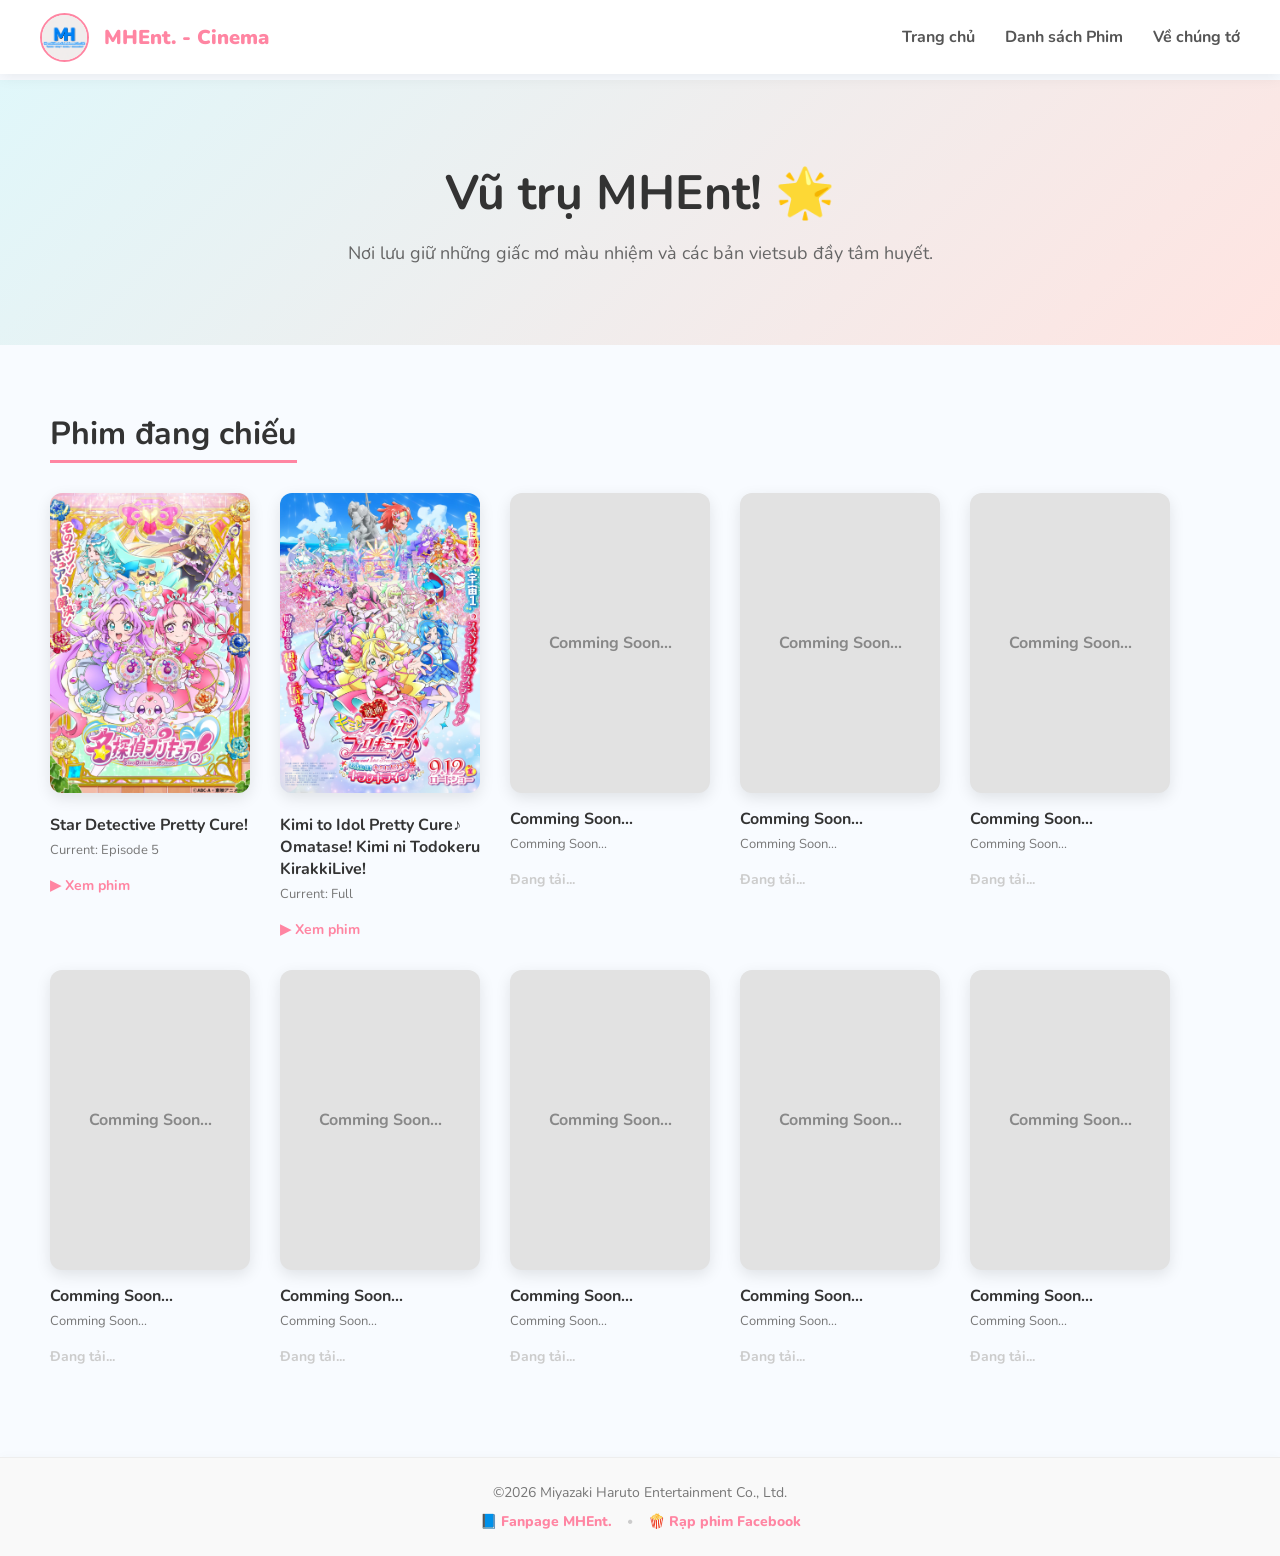
==== index.html @ 0c0451a8 "Test" ====
<!DOCTYPE html>
<html lang="vi">
<head>
    <meta charset="UTF-8">
    <meta name="viewport" content="width=device-width, initial-scale=1.0">
    <title>MHEnt Cinema</title>
    <link rel="stylesheet" href="style.css">
    <link rel="icon" type="image/jpeg" href="assets/icon-web.png">
    <link href="https://fonts.googleapis.com/css2?family=Nunito:wght@400;700;900&display=swap" rel="stylesheet">
</head>
<body>

    <nav class="navbar">
        <div class="nav-left">
            <a href="index.html">
                <img src="assets/avt-web.jpg" alt="Avatar Web" class="avt-img">
            </a>
            <span class="logo-name">MHEnt. - Cinema</span>
        </div>
        <ul class="nav-links">
            <li><a href="#">Trang chủ</a></li>
            <li><a href="#phim-dang-chieu">Danh sách Phim</a></li>
            <li><a href="about.html">Về chúng tớ</a></li>
        </ul>
    </nav>

    <header class="hero">
        <h1>Vũ trụ MHEnt! 🌟</h1>
        <p class="small-description">Nơi lưu giữ những giấc mơ màu nhiệm và các bản vietsub đầy tâm huyết.</p>
    </header>

    <main id="phim-dang-chieu" class="movie-section">
        <h2 class="section-title">Phim đang chiếu</h2>
        
        <div class="movie-list">
            <div class="movie-card">
                <a href="meitantei_precure/description.html">
                    <img src="assets/Meitantei_Precure_Official_Poster.webp" alt="Star Detective Pretty Cure! - Official Poster" class="anime-poster bg-blue">
                </a>
                <div class="movie-info">
                    <h3>Star Detective Pretty Cure!</h3>
                    <p>Current: Episode 5</p>
                    <a href="meitantei_precure/watch.html" class="watch-link">▶ Xem phim</a>
                </div>
            </div>

            <div class="movie-card">
                <a href="eiga-kimi-to-idol-precure/description.html">
                    <img src="assets/Eiga_Kimi_to_Idol_Precure_Official_Poster.webp" alt="You And Idol Pretty Cure♪ - Official Poster" class="anime-poster bg-pink">
                </a>
                <div class="movie-info">
                    <h3>Kimi to Idol Pretty Cure♪ Omatase! Kimi ni Todokeru KirakkiLive!</h3>
                    <p>Current: Full</p>
                    <a href="eiga-kimi-to-idol-precure/watch.html" class="watch-link">▶ Xem phim</a>
                </div>
            </div>

            <div class="movie-card">
                <div class="anime-poster bg-gray placeholder-img">Comming Soon...</div>
                <div class="movie-info">
                    <h3>Comming Soon...</h3>
                    <p>Comming Soon...</p>
                    <span class="watch-link disabled">Đang tải...</span>
                </div>
            </div>

            <div class="movie-card">
                <div class="anime-poster bg-gray placeholder-img">Comming Soon...</div>
                <div class="movie-info">
                    <h3>Comming Soon...</h3>
                    <p>Comming Soon...</p>
                    <span class="watch-link disabled">Đang tải...</span>
                </div>
            </div>

            <div class="movie-card">
                <div class="anime-poster bg-gray placeholder-img">Comming Soon...</div>
                <div class="movie-info">
                    <h3>Comming Soon...</h3>
                    <p>Comming Soon...</p>
                    <span class="watch-link disabled">Đang tải...</span>
                </div>
            </div>

            <div class="movie-card">
                <div class="anime-poster bg-gray placeholder-img">Comming Soon...</div>
                <div class="movie-info">
                    <h3>Comming Soon...</h3>
                    <p>Comming Soon...</p>
                    <span class="watch-link disabled">Đang tải...</span>
                </div>
            </div>

            <div class="movie-card">
                <div class="anime-poster bg-gray placeholder-img">Comming Soon...</div>
                <div class="movie-info">
                    <h3>Comming Soon...</h3>
                    <p>Comming Soon...</p>
                    <span class="watch-link disabled">Đang tải...</span>
                </div>
            </div>

            <div class="movie-card">
                <div class="anime-poster bg-gray placeholder-img">Comming Soon...</div>
                <div class="movie-info">
                    <h3>Comming Soon...</h3>
                    <p>Comming Soon...</p>
                    <span class="watch-link disabled">Đang tải...</span>
                </div>
            </div>

            <div class="movie-card">
                <div class="anime-poster bg-gray placeholder-img">Comming Soon...</div>
                <div class="movie-info">
                    <h3>Comming Soon...</h3>
                    <p>Comming Soon...</p>
                    <span class="watch-link disabled">Đang tải...</span>
                </div>
            </div>

            <div class="movie-card">
                <div class="anime-poster bg-gray placeholder-img">Comming Soon...</div>
                <div class="movie-info">
                    <h3>Comming Soon...</h3>
                    <p>Comming Soon...</p>
                    <span class="watch-link disabled">Đang tải...</span>
                </div>
            </div>
        </div>
    </main>
    
    <button id="btn-back-to-top" title="Lên đầu trang">⬆</button>
    
    <footer>
        <div class="footer-bottom">
            <p>©2026 Miyazaki Haruto Entertainment Co., Ltd.</p>
            <div class="footer-social">
                <a href="https://www.facebook.com/mharuto.entertainment/" target="_blank" class="footer-link">📘 Fanpage MHEnt.</a>
                <span class="footer-dot">•</span>
                <a href="https://www.facebook.com/groups/mhent.cinema" target="_blank" class="footer-link">🍿 Rạp phim Facebook</a>
            </div>
        </div>
    </footer>

    <script>
        // Tính năng Back to Top (Phiên bản chống lỗi)
        const backToTopBtn = document.getElementById("btn-back-to-top");

        if (backToTopBtn) { // Kiểm tra xem nút có tồn tại trên trang không
            window.addEventListener("scroll", () => {
                // Dùng cả 2 cách đo thanh cuộn cho chắc ăn
                if (document.body.scrollTop > 300 || document.documentElement.scrollTop > 300) {
                    backToTopBtn.style.display = "block";
                } else {
                    backToTopBtn.style.display = "none";
                }
            });

            backToTopBtn.addEventListener("click", () => {
                window.scrollTo({ top: 0, behavior: "smooth" });
            });
        }
    </script>

</body>
</html>
---- style.css ----
/* =========================================
   MHEnt. CINEMA - MAIN STYLESHEET
   Mục lục:
   1. Thiết lập chung & Menu
   2. Trang chủ (Landing Page)
   3. Trang thông tin (Details Page)
   4. Trang xem phim (Watch Page & Tools)
   5. Về chúng tớ (About Page)
   6. Chân trang & Nút Lên đầu trang
   7. Chế độ tối (Dark Mode - Tổng hợp)
   8. Giao diện Điện thoại (Mobile Responsive)
   ========================================= */

/* =========================================
   1. THIẾT LẬP CHUNG & MENU
   ========================================= */
body {
    font-family: 'Nunito', sans-serif;
    margin: 0;
    padding: 0;
    padding-top: 80px;
    background-color: #f8fbff;
    color: #333;
}

.navbar {
    display: flex;
    justify-content: space-between;
    align-items: center;
    background-color: #ffffff;
    padding: 10px 40px;
    position: fixed;
    top: 0;
    left: 0;
    width: 100%;
    z-index: 9999;
    box-shadow: 0 2px 15px rgba(0,0,0,0.08);
    box-sizing: border-box;
}

.nav-left {
    display: flex;
    align-items: center;
    gap: 15px; 
    text-decoration: none;
}

.nav-left a {
    display: flex;
    align-items: center;
    gap: 15px;
    text-decoration: none;
}

.avt-img {
    width: 45px;
    height: 45px;
    border-radius: 50%;
    object-fit: cover;
    border: 2px solid #ff85a2;
}

.logo-name {
    font-size: 20px;
    font-weight: 900;
    color: #ff85a2;
}

.nav-links {
    list-style: none;
    display: flex;
    gap: 30px;
    text-decoration: none;
}

.nav-links a {
    text-decoration: none;
    color: #555;
    font-weight: 700;
}

.nav-links a:hover {
    color: #ff85a2;
}

/* =========================================
   2. TRANG CHỦ (LANDING PAGE)
   ========================================= */
.hero {
    background: linear-gradient(135deg, #e0f7fa 0%, #ffe4e1 100%);
    padding: 80px 20px;
    text-align: center;
}

.hero h1 {
    font-size: 48px;
    color: #333;
    margin: 0 0 15px 0;
}

.small-description {
    font-size: 18px;
    color: #666;
    margin: 0;
}

.movie-section {
    padding: 40px 50px;
}

.section-title {
    font-size: 32px;
    margin-bottom: 30px;
    text-align: left;
    border-bottom: 3px solid #ff85a2;
    display: inline-block;
    padding-bottom: 5px;
}

.movie-list {
    display: flex;
    gap: 30px;
    flex-wrap: wrap; 
}

.movie-card {
    width: 200px;
    display: flex;
    flex-direction: column;
}

.anime-poster {
    width: 100%;
    aspect-ratio: 2 / 3;
    object-fit: cover;
    border-radius: 12px;
    box-shadow: 0 5px 15px rgba(0,0,0,0.1);
    transition: transform 0.3s;
}

.movie-card:hover .anime-poster {
    transform: translateY(-5px);
}

.bg-blue { background-color: #aed9e0; }
.bg-pink { background-color: #ffb7b2; }
.bg-gray { background-color: #e2e2e2; }

.placeholder-img {
    display: flex;
    align-items: center;
    justify-content: center;
    color: #888;
    font-weight: bold;
}

.movie-info {
    padding-top: 15px;
    text-align: left;
}

.movie-info h3 { margin: 0 0 5px 0; font-size: 16px; color: #333; }
.movie-info p { margin: 0 0 15px 0; font-size: 13px; color: #777; }

.watch-link {
    text-decoration: none;
    color: #ff85a2;
    font-weight: bold;
    font-size: 14px;
    transition: color 0.2s;
}

.watch-link:hover { color: #ff5277; }
.disabled { color: #ccc; cursor: not-allowed; }

/* =========================================
   3. TRANG THÔNG TIN (DETAILS PAGE)
   ========================================= */
/* Nút Quay Lại */
.back-btn-wrapper {
    max-width: 1000px;
    margin: 110px auto -30px;
    padding: 0 20px;
    position: relative;
    z-index: 10;
}
.btn-back {
    display: inline-block;
    text-decoration: none;
    color: #ff85a2;
    font-weight: 900;
    font-size: 14px;
    background: #fff;
    padding: 10px 20px;
    border-radius: 25px;
    box-shadow: 0 5px 15px rgba(0,0,0,0.05);
    transition: all 0.3s ease;
}
.btn-back:hover {
    background: #ff85a2;
    color: #fff;
    transform: translateX(-5px);
}

/* Khung Chi tiết */
.details-container { 
    display: flex; gap: 40px; max-width: 900px; margin: 50px auto; 
    background: white; padding: 30px; border-radius: 20px; 
    box-shadow: 0 10px 30px rgba(0,0,0,0.05); align-items: flex-start;
}
.poster-big { 
    width: 300px; height: auto; object-fit: contain;
    border-radius: 15px; box-shadow: 0 5px 15px rgba(0,0,0,0.15); 
}
.info-box h1 { color: #ff85a2; font-size: 36px; margin-top: 0; }
.tag { background: #ffe4e1; color: #ff5277; padding: 5px 15px; border-radius: 20px; font-weight: bold; font-size: 14px; }
.description { color: #555; line-height: 1.6; margin: 20px 0; }

.btn-group { display: flex; gap: 15px; margin-top: 30px; }
.btn-watch { background: #ff85a2; color: white; padding: 12px 25px; text-decoration: none; border-radius: 10px; font-weight: bold; transition: 0.2s; }
.btn-watch:hover { background: #ff5277; transform: translateY(-3px); }
.btn-trailer { background: #333; color: white; padding: 12px 25px; border: none; border-radius: 10px; font-weight: bold; cursor: pointer; transition: 0.2s; }
.btn-trailer:hover { background: #000; transform: translateY(-3px); }

/* Popup Trailer */
.modal { 
    display: none; position: fixed; top: 0; left: 0; width: 100%; height: 100%; 
    background: rgba(0,0,0,0.8); z-index: 1000; justify-content: center; align-items: center; 
}
.modal-content { background: #000; padding: 10px; border-radius: 10px; position: relative; width: 800px; max-width: 90%; }
.modal-content iframe { width: 100%; aspect-ratio: 16/9; border: none; }
.close-btn { position: absolute; top: -40px; right: 0; color: white; font-size: 30px; cursor: pointer; font-weight: bold; }

/* =========================================
   4. TRANG XEM PHIM (WATCH PAGE)
   ========================================= */
.watch-container {
    max-width: 1350px;
    margin: 100px auto 50px;
    padding: 0 40px;
}
.watch-layout { display: flex; gap: 30px; align-items: flex-start; }
.video-section { flex: 3; min-width: 0; }
.episode-sidebar { 
    flex: 1; background: #fff; padding: 20px; border-radius: 15px; 
    box-shadow: 0 5px 20px rgba(0,0,0,0.08); 
}

.video-player-wrapper {
    position: relative; padding-bottom: 56.25%; height: 0;
    background: #000; border-radius: 12px; overflow: hidden; margin: 15px 0;
}
.video-player-wrapper iframe { position: absolute; top: 0; left: 0; width: 100%; height: 100%; }

.video-box {
    background: #fff; padding: 25px; border-radius: 15px;
    box-shadow: 0 5px 20px rgba(0,0,0,0.08);
}

.watch-header h2 {
    font-size: 30px; color: #ff85a2; text-shadow: 1px 1px 2px rgba(255, 133, 162, 0.2);
    margin-bottom: 10px; font-weight: 900;
}
#current-episode {
    font-size: 16px; color: #ff5c8a; font-weight: 800; background: #fff0f3;
    display: inline-block; padding: 6px 15px; border-radius: 20px;
    border: 1px solid #ffb6c1; margin-top: 0;
}

/* Các nút Tập Phim */
.ep-grid-v2 {
    display: grid; grid-template-columns: repeat(auto-fill, minmax(70px, 1fr)); 
    gap: 10px; margin-top: 15px;
}
.ep-btn-custom {
    padding: 10px 5px; border: none; background: #f0f0f0; color: #555;
    border-radius: 8px; font-weight: 800; cursor: pointer; transition: all 0.3s ease;
    font-family: 'Nunito', sans-serif;
}
.ep-btn-custom:hover { background: #ffe0e9; color: #ff85a2; }
.ep-btn-custom.active { background: #ff85a2; color: #fff; box-shadow: 0 4px 10px rgba(255, 133, 162, 0.4); }

/* Hệ thống Tools & Chọn Server */
.cinema-tools {
    display: flex; flex-direction: column; gap: 12px; align-items: flex-start;
    padding: 10px 15px; background: #fdf5f7; border-radius: 8px; margin-top: 15px;
}
.tools-top { display: flex; align-items: center; gap: 10px; }
.server-list-mini { display: flex; align-items: center; gap: 8px; flex-wrap: wrap; }
.server-label { font-weight: 900; color: #ff5b84; font-size: 14px; }
.server-btn-mini {
    background: #fff; border: 1px solid #ff85a2; color: #ff85a2;
    padding: 5px 12px; border-radius: 6px; cursor: pointer; font-size: 12px;
    font-weight: bold; transition: all 0.3s ease;
}
.server-btn-mini:hover { background: #ffe3e9; }
.server-btn-mini.active { background: #ff85a2; color: #fff; border-color: #ff85a2; }

.tool-btn {
    padding: 8px 15px; border: none; background: #f0f0f0; color: #555;
    border-radius: 8px; font-weight: 800; cursor: pointer; transition: all 0.3s ease;
    font-family: 'Nunito', sans-serif;
}
.tool-btn:hover { background: #ffe0e9; color: #ff85a2; }

/* Thông tin dưới gầm Watch Page */
.separator-full { border: 0; border-top: 2px solid #eee; margin: 40px 0; }
.info-footer-container { display: flex; gap: 30px; align-items: flex-start; }
.poster-watch-fix { width: 200px; height: auto; border-radius: 12px; box-shadow: 0 5px 15px rgba(0,0,0,0.1); }
.info-content-box { flex: 1; }

.description-scroll { max-height: 100px; overflow: hidden; transition: max-height 0.5s ease; line-height: 1.6; }
.description-scroll.expanded { max-height: 1000px; }
.btn-read-more { margin-top: 10px; background: none; border: none; color: #ff85a2; font-weight: bold; cursor: pointer; padding: 0; }

/* Hiệu ứng Loading */
.loading-overlay {
    position: fixed; top: 0; left: 0; width: 100%; height: 100%; background: rgba(255, 255, 255, 0.95);
    display: none; flex-direction: column; justify-content: center; align-items: center; z-index: 9999;
}
.spinner { width: 50px; height: 50px; border: 5px solid #f3f3f3; border-top: 5px solid #ff85a2; border-radius: 50%; animation: spin 1s linear infinite; }
@keyframes spin { 0% { transform: rotate(0deg); } 100% { transform: rotate(360deg); } }

/* =========================================
   5. TRANG VỀ CHÚNG TỚ (ABOUT PAGE)
   ========================================= */
.about-container { max-width: 900px; margin: 120px auto 50px; padding: 0 30px; text-align: center; }
.about-logo { width: 120px; border-radius: 50%; box-shadow: 0 5px 15px rgba(255,133,162,0.3); margin-bottom: 20px; }
.about-header h1 { color: #ff85a2; margin-bottom: 5px; font-size: 28px; }
.about-subtitle { font-weight: bold; color: #888; text-transform: uppercase; letter-spacing: 2px; font-size: 14px; margin-bottom: 25px; }
.about-desc { background: #fff; padding: 25px; border-radius: 15px; box-shadow: 0 5px 15px rgba(0,0,0,0.05); line-height: 1.8; margin-bottom: 50px; }

.about-projects h2, .about-social h2 { color: #555; margin-bottom: 20px; }
.project-grid { display: flex; gap: 20px; justify-content: center; margin-bottom: 50px; flex-wrap: wrap; }
.project-card { background: #fff; padding: 20px; border-radius: 15px; width: 45%; box-shadow: 0 5px 15px rgba(0,0,0,0.05); border: 2px solid #fff0f3; }

.social-buttons { display: flex; gap: 15px; justify-content: center; margin-top: 20px; flex-wrap: wrap; }
.btn-social { padding: 12px 25px; border-radius: 30px; text-decoration: none; font-weight: bold; color: #fff; transition: 0.3s; box-shadow: 0 4px 10px rgba(0,0,0,0.1); }
.fb-page { background: #1877F2; }
.fb-page:hover { background: #145dbf; transform: translateY(-3px); }
.fb-cinema { background: #ff85a2; }
.fb-cinema:hover { background: #ff5c8a; transform: translateY(-3px); }

/* =========================================
   6. CHÂN TRANG & NÚT LÊN ĐẦU TRANG
   ========================================= */
footer {
    background: #f9f9f9; padding: 25px 0; width: 100%; margin-top: 50px; text-align: center;
    box-shadow: 0 -2px 10px rgba(0,0,0,0.02); color: #999; font-size: 14px; border-top: 1px solid #eee;
}
.footer-bottom { display: flex; flex-direction: column; align-items: center; gap: 10px; }
.footer-bottom p { margin: 0; color: #777; font-size: 14px; }
.footer-social { display: flex; gap: 15px; align-items: center; }
.footer-link { text-decoration: none; color: #ff85a2; font-weight: 800; font-size: 14px; transition: color 0.3s ease; }
.footer-link:hover { color: #ff5c8a; }
.footer-dot { color: #ccc; font-size: 12px; }

#btn-back-to-top {
    position: fixed; bottom: 30px; right: 30px; display: none; background-color: #ff85a2;
    color: white; border: none; border-radius: 50%; width: 45px; height: 45px;
    font-size: 20px; cursor: pointer; box-shadow: 0 4px 10px rgba(255,133,162,0.4);
    z-index: 1000; transition: 0.3s;
}
#btn-back-to-top:hover { background-color: #ff5c8a; transform: translateY(-5px); }

/* =========================================
   7. CHẾ ĐỘ TỐI (DARK MODE - TỔNG HỢP)
   ========================================= */
body.dark-mode { background-color: #1a1a1a; color: #eee; }
body.dark-mode .episode-sidebar, body.dark-mode .navbar { background-color: #2a2a2a; color: #fff; }
body.dark-mode .video-box { background-color: #2a2a2a; color: #ffffff; }
body.dark-mode #current-episode { background: #333; color: #ff85a2; border-color: #ff85a2; }
body.dark-mode .separator-full { border-color: #333; }

body.dark-mode .ep-btn-custom { background: #333; color: #bbb; }
body.dark-mode .ep-btn-custom:hover { background: #444; color: #ff85a2; }
body.dark-mode .ep-btn-custom.active { background: #ff85a2; color: #fff; }

body.dark-mode .cinema-tools { background: #2a2a2a; }
body.dark-mode .tool-btn { background: #444; color: #ff85a2; }
body.dark-mode .server-btn-mini { background: #333; border-color: #ff85a2; color: #ff85a2; }
body.dark-mode .server-btn-mini.active { background: #ff85a2; color: #121212; }

body.dark-mode .btn-back { background: #2a2a2a; color: #ff85a2; }
body.dark-mode .btn-back:hover { background: #ff85a2; color: #fff; }

body.dark-mode .about-desc, body.dark-mode .project-card { background: #2a2a2a; border-color: #333; color: #eee; }
body.dark-mode .about-projects h2, body.dark-mode .about-social h2 { color: #ddd; }

body.dark-mode footer { background-color: #2a2a2a; border-top: 1px solid #333; box-shadow: none; }
body.dark-mode .footer-bottom p { color: #aaa; }
body.dark-mode .footer-dot { color: #555; }
body.dark-mode .footer-link { color: #ff85a2; }
body.dark-mode .footer-link:hover { color: #fff; }

/* =========================================
   8. GIAO DIỆN ĐIỆN THOẠI (MOBILE RESPONSIVE)
   ========================================= */
@media screen and (max-width: 768px) {
    .watch-container, .about-container, .details-container { 
        padding: 0 15px; margin-top: 40px !important; 
    }
    
    .watch-layout { flex-direction: column; gap: 20px; }
    .video-section, .episode-sidebar { width: 100%; flex: none; }
    
    .info-footer-container, .details-container-small, .details-container {
        flex-direction: column; align-items: center; text-align: center; gap: 20px;
    }
    
    .poster-watch-fix, .poster-medium, .poster-big { width: 150px; margin: 0 auto; }
    
    .logo-name { display: none; }
    .nav-links { gap: 10px; font-size: 12px; }
    .nav-left img { width: 35px; height: 35px; }
    
    .project-card { width: 100%; }
    
    #btn-back-to-top { width: 35px; height: 35px; font-size: 16px; bottom: 15px; right: 15px; }
    
    .episode-sidebar {
        height: fit-content; min-height: 200px; padding: 15px !important;
        border-radius: 12px; max-width: 400px; width: 100%; box-sizing: border-box; margin: 0 auto;
    }
    .episode-sidebar h3 { font-size: 16px; margin-top: 0; margin-bottom: 15px; text-align: center; }
    .ep-grid-v2 { grid-template-columns: repeat(auto-fill, minmax(45px, 1fr)); gap: 10px; }
    .ep-btn-custom { padding: 6px 2px; font-size: 12px; border-radius: 8px; }
    
    .back-btn-wrapper { margin-top: 100px; margin-bottom: -10px; }
    .details-container { padding-top: 40px; }
}
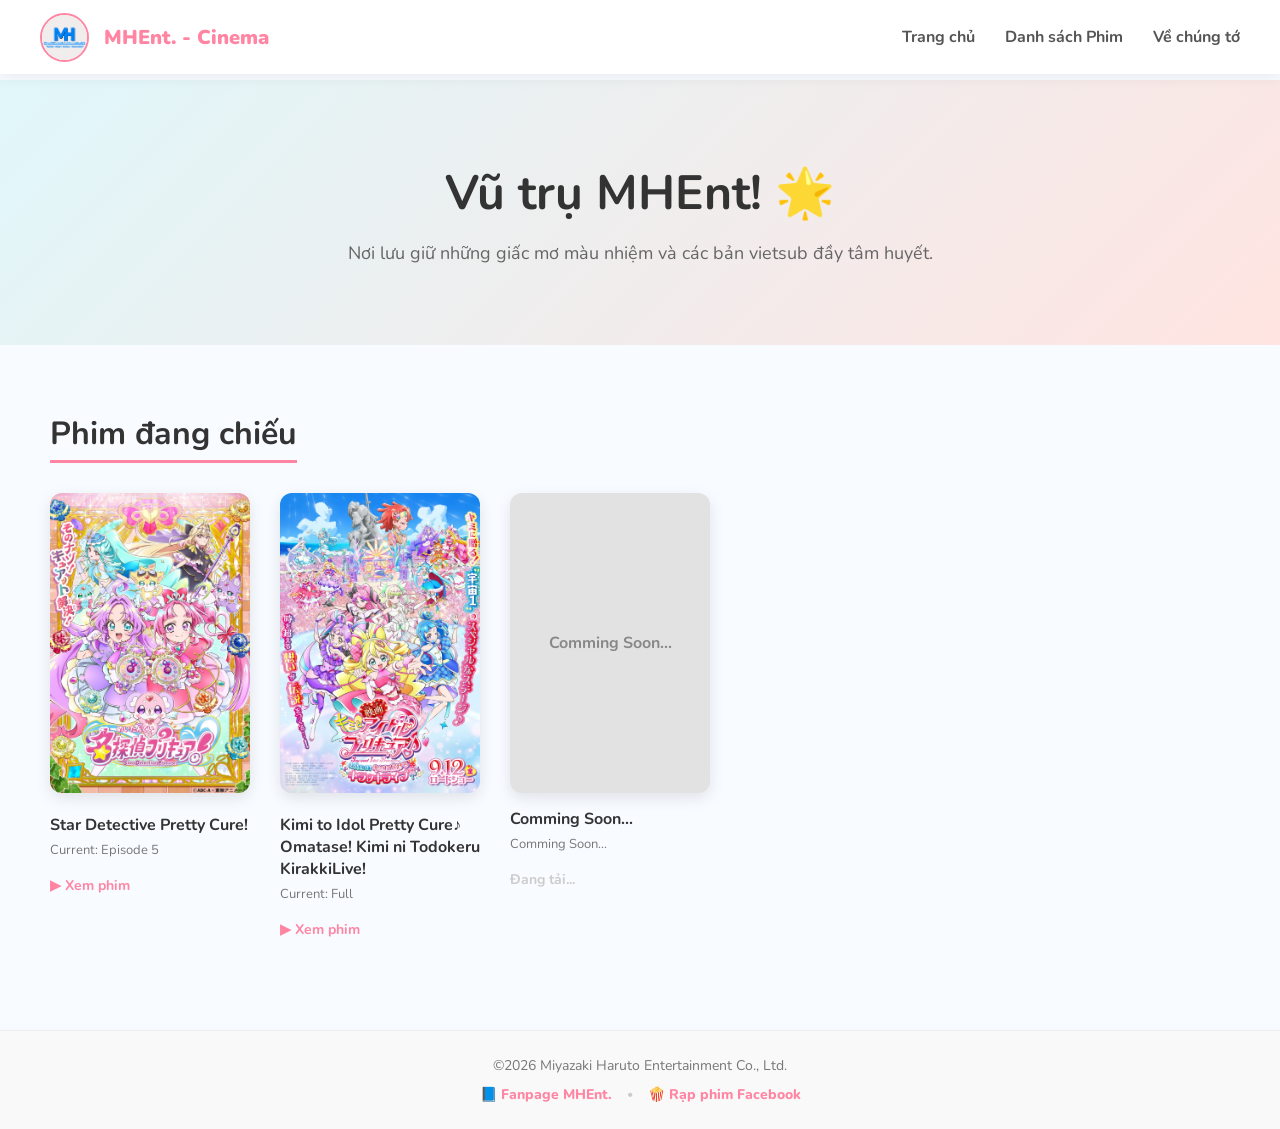
==== commit a9bd4747: "Test" ====
--- a/index.html
+++ b/index.html
@@ -63,69 +63,7 @@
                     <span class="watch-link disabled">Đang tải...</span>
                 </div>
             </div>
-
-            <div class="movie-card">
-                <div class="anime-poster bg-gray placeholder-img">Comming Soon...</div>
-                <div class="movie-info">
-                    <h3>Comming Soon...</h3>
-                    <p>Comming Soon...</p>
-                    <span class="watch-link disabled">Đang tải...</span>
-                </div>
-            </div>
-
-            <div class="movie-card">
-                <div class="anime-poster bg-gray placeholder-img">Comming Soon...</div>
-                <div class="movie-info">
-                    <h3>Comming Soon...</h3>
-                    <p>Comming Soon...</p>
-                    <span class="watch-link disabled">Đang tải...</span>
-                </div>
-            </div>
-
-            <div class="movie-card">
-                <div class="anime-poster bg-gray placeholder-img">Comming Soon...</div>
-                <div class="movie-info">
-                    <h3>Comming Soon...</h3>
-                    <p>Comming Soon...</p>
-                    <span class="watch-link disabled">Đang tải...</span>
-                </div>
-            </div>
-
-            <div class="movie-card">
-                <div class="anime-poster bg-gray placeholder-img">Comming Soon...</div>
-                <div class="movie-info">
-                    <h3>Comming Soon...</h3>
-                    <p>Comming Soon...</p>
-                    <span class="watch-link disabled">Đang tải...</span>
-                </div>
-            </div>
-
-            <div class="movie-card">
-                <div class="anime-poster bg-gray placeholder-img">Comming Soon...</div>
-                <div class="movie-info">
-                    <h3>Comming Soon...</h3>
-                    <p>Comming Soon...</p>
-                    <span class="watch-link disabled">Đang tải...</span>
-                </div>
-            </div>
-
-            <div class="movie-card">
-                <div class="anime-poster bg-gray placeholder-img">Comming Soon...</div>
-                <div class="movie-info">
-                    <h3>Comming Soon...</h3>
-                    <p>Comming Soon...</p>
-                    <span class="watch-link disabled">Đang tải...</span>
-                </div>
-            </div>
-
-            <div class="movie-card">
-                <div class="anime-poster bg-gray placeholder-img">Comming Soon...</div>
-                <div class="movie-info">
-                    <h3>Comming Soon...</h3>
-                    <p>Comming Soon...</p>
-                    <span class="watch-link disabled">Đang tải...</span>
-                </div>
-            </div>
+            
         </div>
     </main>
     
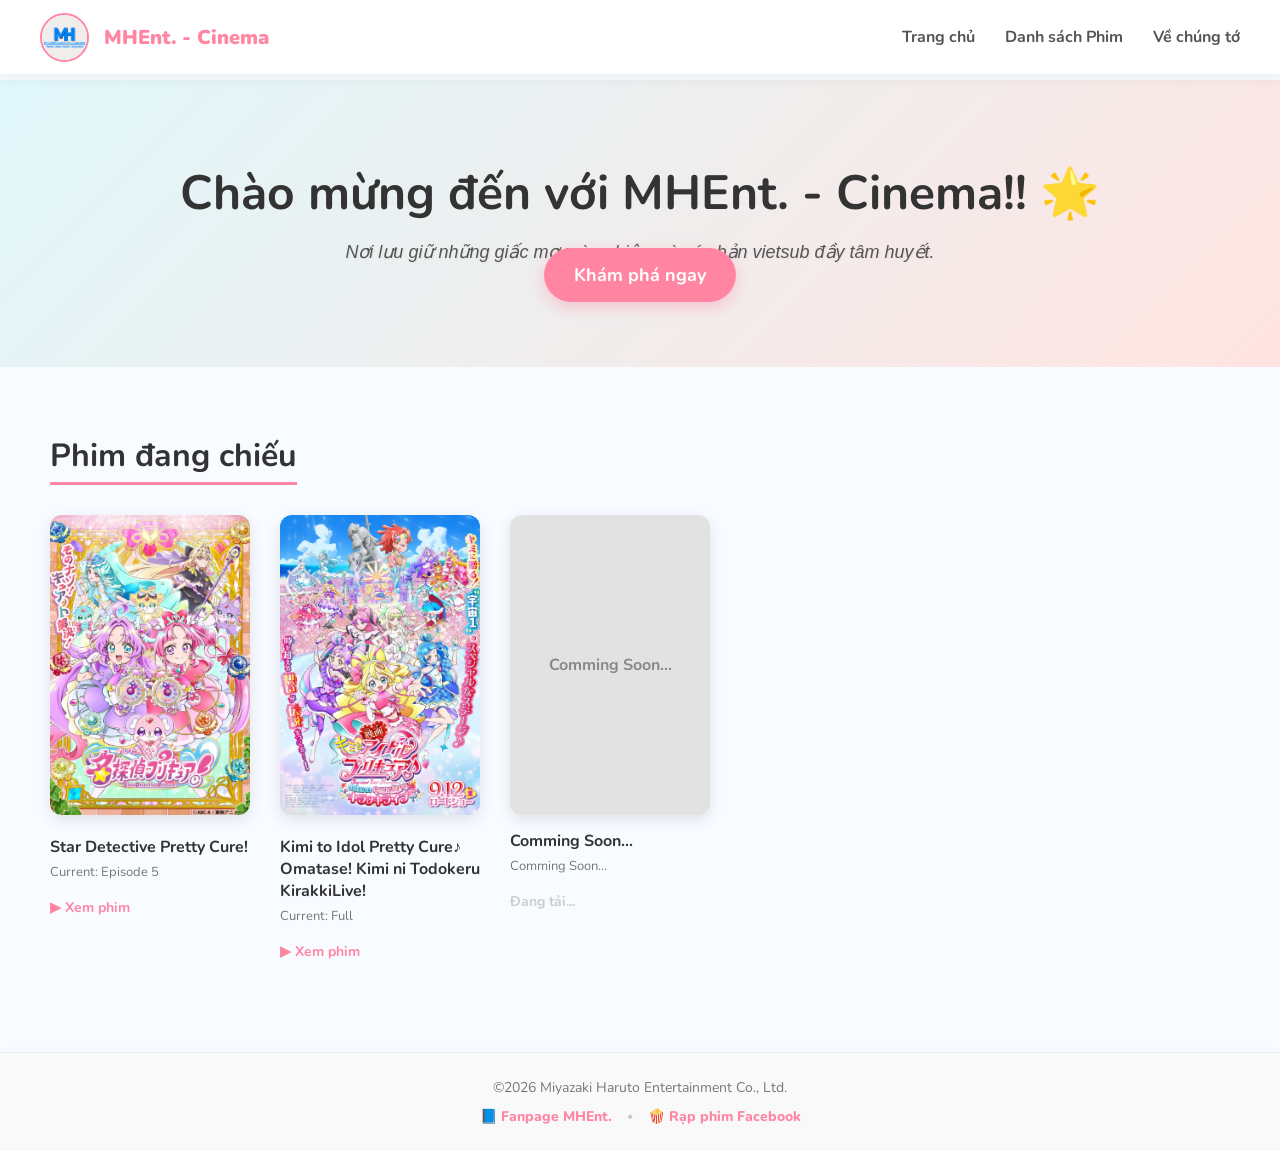
==== commit 8cf99e07: "Restyle Style" ====
--- a/index.html
+++ b/index.html
@@ -12,21 +12,22 @@
 
     <nav class="navbar">
         <div class="nav-left">
-            <a href="index.html">
+            <a onclick="window.location.href='index.html'" style="cursor: pointer;">
                 <img src="assets/avt-web.jpg" alt="Avatar Web" class="avt-img">
+                <span class="logo-name">MHEnt. - Cinema</span>
             </a>
-            <span class="logo-name">MHEnt. - Cinema</span>
         </div>
         <ul class="nav-links">
-            <li><a href="#">Trang chủ</a></li>
-            <li><a href="#phim-dang-chieu">Danh sách Phim</a></li>
-            <li><a href="about.html">Về chúng tớ</a></li>
+            <li><a onclick="window.location.href='index.html'" style="cursor: pointer;">Trang chủ</a></li>
+            <li><a onclick="window.location.href='index.html#phim-dang-chieu'" style="cursor: pointer;">Danh sách Phim</a></li>
+            <li><a onclick="window.location.href='about.html'" style="cursor: pointer;">Về chúng tớ</a></li>
         </ul>
     </nav>
 
     <header class="hero">
-        <h1>Vũ trụ MHEnt! 🌟</h1>
+        <h1>Chào mừng đến với MHEnt. - Cinema!! 🌟</h1>
         <p class="small-description">Nơi lưu giữ những giấc mơ màu nhiệm và các bản vietsub đầy tâm huyết.</p>
+        <a onclick="window.location.href='index.html#phim-dang-chieu'" class="btn-primary">Khám phá ngay</a>
     </header>
 
     <main id="phim-dang-chieu" class="movie-section">
@@ -34,29 +35,29 @@
         
         <div class="movie-list">
             <div class="movie-card">
-                <a href="meitantei_precure/description.html">
+                <a onclick="window.location.href='meitantei_precure/description.html'" style="cursor: pointer;">
                     <img src="assets/Meitantei_Precure_Official_Poster.webp" alt="Star Detective Pretty Cure! - Official Poster" class="anime-poster bg-blue">
                 </a>
                 <div class="movie-info">
                     <h3>Star Detective Pretty Cure!</h3>
                     <p>Current: Episode 5</p>
-                    <a href="meitantei_precure/watch.html" class="watch-link">▶ Xem phim</a>
+                    <a onclick="window.location.href='meitantei_precure/watch.html'" style="cursor: pointer;" class="watch-link">▶ Xem phim</a>
                 </div>
             </div>
 
             <div class="movie-card">
-                <a href="eiga-kimi-to-idol-precure/description.html">
+                <a onclick="window.location.href='eiga-kimi-to-idol-precure/description.html'" style="cursor: pointer;">
                     <img src="assets/Eiga_Kimi_to_Idol_Precure_Official_Poster.webp" alt="You And Idol Pretty Cure♪ - Official Poster" class="anime-poster bg-pink">
                 </a>
                 <div class="movie-info">
                     <h3>Kimi to Idol Pretty Cure♪ Omatase! Kimi ni Todokeru KirakkiLive!</h3>
                     <p>Current: Full</p>
-                    <a href="eiga-kimi-to-idol-precure/watch.html" class="watch-link">▶ Xem phim</a>
+                    <a onclick="window.location.href='eiga-kimi-to-idol-precure/watch.html'" style="cursor: pointer;" class="watch-link">▶ Xem phim</a>
                 </div>
             </div>
 
             <div class="movie-card">
-                <div class="anime-poster bg-gray placeholder-img">Comming Soon...</div>
+                <div class="anime-poster bg-gray placeholder-img" style="cursor: not-allowed;">Comming Soon...</div>
                 <div class="movie-info">
                     <h3>Comming Soon...</h3>
                     <p>Comming Soon...</p>
@@ -73,9 +74,9 @@
         <div class="footer-bottom">
             <p>©2026 Miyazaki Haruto Entertainment Co., Ltd.</p>
             <div class="footer-social">
-                <a href="https://www.facebook.com/mharuto.entertainment/" target="_blank" class="footer-link">📘 Fanpage MHEnt.</a>
+                <a onclick="window.location.href='https://www.facebook.com/mharuto.entertainment/'" style="cursor: pointer;" target="_blank" class="footer-link">📘 Fanpage MHEnt.</a>
                 <span class="footer-dot">•</span>
-                <a href="https://www.facebook.com/groups/mhent.cinema" target="_blank" class="footer-link">🍿 Rạp phim Facebook</a>
+                <a onclick="window.location.href='https://www.facebook.com/groups/mhent.cinema'" style="cursor: pointer;" target="_blank" class="footer-link">🍿 Rạp phim Facebook</a>
             </div>
         </div>
     </footer>
@@ -98,6 +99,23 @@
                 window.scrollTo({ top: 0, behavior: "smooth" });
             });
         }
+
+        // Chặn F12, Ctrl+Shift+I, Ctrl+Shift+J, Ctrl+U
+        document.addEventListener('keydown', function(e) {
+        if (
+            e.key === 'F12' ||
+            (e.ctrlKey && e.shiftKey && (e.key === 'I' || e.key === 'J')) ||
+            (e.ctrlKey && e.key === 'U')
+        ) {
+            e.preventDefault();
+            return false;
+        }
+        });
+
+        // Chặn menu chuột phải
+        document.addEventListener('contextmenu', function(e) {
+        e.preventDefault();
+        });
     </script>
 
 </body>
--- a/style.css
+++ b/style.css
@@ -83,6 +83,10 @@
     color: #ff85a2;
 }
 
+.gradient-bg {
+  background: linear-gradient(135deg, #e0f7fa 0%, #ffe4e1 100%);
+}
+
 /* =========================================
    2. TRANG CHỦ (LANDING PAGE)
    ========================================= */
@@ -102,6 +106,21 @@
     font-size: 18px;
     color: #666;
     margin: 0;
+    font-style: italic;
+    color: #555; /* Làm màu chữ xám đậm một chút để dễ đọc trên nền sáng */
+    text-shadow: 1px 1px 2px rgba(0, 0, 0, 0.05); /* Hiệu ứng nổi chữ nhẹ nhàng */
+}
+
+.btn-primary {
+    background-color: #ff85a2;
+    color: white;
+    padding: 15px 30px;
+    border-radius: 30px;
+    text-decoration: none;
+    font-weight: bold;
+    font-size: 18px;
+    box-shadow: 0 5px 15px rgba(255, 133, 162, 0.4);
+    transition: transform 0.2s;
 }
 
 .movie-section {
@@ -142,9 +161,15 @@
     transform: translateY(-5px);
 }
 
-.bg-blue { background-color: #aed9e0; }
-.bg-pink { background-color: #ffb7b2; }
-.bg-gray { background-color: #e2e2e2; }
+.bg-blue { 
+    background-color: #aed9e0; 
+}
+.bg-pink { 
+    background-color: #ffb7b2; 
+}
+.bg-gray { 
+    background-color: #e2e2e2; 
+}
 
 .placeholder-img {
     display: flex;
@@ -159,8 +184,17 @@
     text-align: left;
 }
 
-.movie-info h3 { margin: 0 0 5px 0; font-size: 16px; color: #333; }
-.movie-info p { margin: 0 0 15px 0; font-size: 13px; color: #777; }
+.movie-info h3 { 
+    margin: 0 0 5px 0; 
+    font-size: 16px; 
+    color: #333; 
+}
+
+.movie-info p { 
+    margin: 0 0 15px 0; 
+    font-size: 13px; 
+    color: #777; 
+}
 
 .watch-link {
     text-decoration: none;
@@ -170,8 +204,14 @@
     transition: color 0.2s;
 }
 
-.watch-link:hover { color: #ff5277; }
-.disabled { color: #ccc; cursor: not-allowed; }
+.watch-link:hover { 
+    color: #ff5277; 
+}
+
+.disabled { 
+    color: #ccc; 
+    cursor: not-allowed; 
+}
 
 /* =========================================
    3. TRANG THÔNG TIN (DETAILS PAGE)
@@ -204,32 +244,120 @@
 
 /* Khung Chi tiết */
 .details-container { 
-    display: flex; gap: 40px; max-width: 900px; margin: 50px auto; 
-    background: white; padding: 30px; border-radius: 20px; 
-    box-shadow: 0 10px 30px rgba(0,0,0,0.05); align-items: flex-start;
-}
+    display: flex; 
+    gap: 40px; 
+    max-width: 900px; 
+    margin: 50px auto; 
+    background: white; 
+    padding: 30px; 
+    border-radius: 20px; 
+    box-shadow: 0 10px 30px rgba(0,0,0,0.05); 
+    align-items: flex-start;
+}
+
 .poster-big { 
-    width: 300px; height: auto; object-fit: contain;
-    border-radius: 15px; box-shadow: 0 5px 15px rgba(0,0,0,0.15); 
-}
-.info-box h1 { color: #ff85a2; font-size: 36px; margin-top: 0; }
-.tag { background: #ffe4e1; color: #ff5277; padding: 5px 15px; border-radius: 20px; font-weight: bold; font-size: 14px; }
-.description { color: #555; line-height: 1.6; margin: 20px 0; }
-
-.btn-group { display: flex; gap: 15px; margin-top: 30px; }
-.btn-watch { background: #ff85a2; color: white; padding: 12px 25px; text-decoration: none; border-radius: 10px; font-weight: bold; transition: 0.2s; }
-.btn-watch:hover { background: #ff5277; transform: translateY(-3px); }
-.btn-trailer { background: #333; color: white; padding: 12px 25px; border: none; border-radius: 10px; font-weight: bold; cursor: pointer; transition: 0.2s; }
-.btn-trailer:hover { background: #000; transform: translateY(-3px); }
+    width: 300px; 
+    height: auto; 
+    object-fit: contain;
+    border-radius: 15px; 
+    box-shadow: 0 5px 15px rgba(0,0,0,0.15); 
+}
+
+.info-box h1 { 
+    color: #ff85a2; 
+    font-size: 36px; 
+    margin-top: 0; 
+}
+.tag { 
+    background: #ffe4e1; 
+    color: #ff5277; 
+    padding: 5px 15px; 
+    border-radius: 20px; 
+    font-weight: bold; 
+    font-size: 14px; 
+}
+
+.description { 
+    color: #555; 
+    line-height: 1.6; 
+    margin: 20px 0; 
+}
+
+.btn-group { 
+    display: flex; 
+    gap: 15px; 
+    margin-top: 30px; 
+}
+
+.btn-watch { 
+    background: #ff85a2; 
+    color: white; 
+    padding: 12px 25px; 
+    text-decoration: none; 
+    border-radius: 10px; 
+    font-weight: bold; 
+    transition: 0.2s; 
+}
+
+.btn-watch:hover { 
+    background: #ff5277; 
+    transform: translateY(-3px); 
+}
+
+.btn-trailer { 
+    background: #333; 
+    color: white; 
+    padding: 12px 25px; 
+    border: none; 
+    border-radius: 10px; 
+    font-weight: bold; 
+    cursor: pointer; 
+    transition: 0.2s; 
+}
+
+.btn-trailer:hover { 
+    background: #000; 
+    transform: translateY(-3px); 
+}
 
 /* Popup Trailer */
 .modal { 
-    display: none; position: fixed; top: 0; left: 0; width: 100%; height: 100%; 
-    background: rgba(0,0,0,0.8); z-index: 1000; justify-content: center; align-items: center; 
-}
-.modal-content { background: #000; padding: 10px; border-radius: 10px; position: relative; width: 800px; max-width: 90%; }
-.modal-content iframe { width: 100%; aspect-ratio: 16/9; border: none; }
-.close-btn { position: absolute; top: -40px; right: 0; color: white; font-size: 30px; cursor: pointer; font-weight: bold; }
+    display: none; 
+    position: fixed; 
+    top: 0; 
+    left: 0; 
+    width: 100%; 
+    height: 100%; 
+    background: rgba(0,0,0,0.8); 
+    z-index: 1000; 
+    justify-content: center; 
+    align-items: center; 
+}
+
+.modal-content { 
+    background: #000; 
+    padding: 10px; 
+    border-radius: 10px; 
+    position: relative; 
+    width: 800px; 
+    max-width: 90%; 
+}
+
+.modal-content iframe { 
+    width: 100%; 
+    aspect-ratio: 16/9; 
+    border: none; 
+}
+
+.close-btn { 
+    position: absolute; 
+    top: -40px; 
+    right: 0; 
+    color: white; 
+    font-size: 30px; 
+    cursor: pointer; 
+    font-weight: bold; 
+}
 
 /* =========================================
    4. TRANG XEM PHIM (WATCH PAGE)
@@ -239,193 +367,618 @@
     margin: 100px auto 50px;
     padding: 0 40px;
 }
-.watch-layout { display: flex; gap: 30px; align-items: flex-start; }
-.video-section { flex: 3; min-width: 0; }
+
+.watch-layout { 
+    display: flex; 
+    gap: 30px; 
+    align-items: flex-start; 
+}
+
+.video-section { 
+    flex: 3; 
+    min-width: 0; 
+}
+
 .episode-sidebar { 
-    flex: 1; background: #fff; padding: 20px; border-radius: 15px; 
+    flex: 1; 
+    background: #fff; 
+    padding: 20px; 
+    border-radius: 15px; 
     box-shadow: 0 5px 20px rgba(0,0,0,0.08); 
 }
 
 .video-player-wrapper {
-    position: relative; padding-bottom: 56.25%; height: 0;
-    background: #000; border-radius: 12px; overflow: hidden; margin: 15px 0;
-}
-.video-player-wrapper iframe { position: absolute; top: 0; left: 0; width: 100%; height: 100%; }
+    position: relative; 
+    padding-bottom: 56.25%; 
+    height: 0;
+    background: #000; 
+    border-radius: 12px; 
+    overflow: hidden; 
+    margin: 15px 0;
+}
+
+.video-player-wrapper iframe { 
+    position: absolute; 
+    top: 0; 
+    left: 0; 
+    width: 100%; 
+    height: 100%; 
+}
 
 .video-box {
-    background: #fff; padding: 25px; border-radius: 15px;
+    background: #fff; 
+    padding: 25px; 
+    border-radius: 15px;
     box-shadow: 0 5px 20px rgba(0,0,0,0.08);
 }
 
 .watch-header h2 {
-    font-size: 30px; color: #ff85a2; text-shadow: 1px 1px 2px rgba(255, 133, 162, 0.2);
-    margin-bottom: 10px; font-weight: 900;
-}
+    font-size: 30px; 
+    color: #ff85a2; 
+    text-shadow: 1px 1px 2px rgba(255, 133, 162, 0.2);
+    margin-bottom: 10px; 
+    font-weight: 900;
+}
+
 #current-episode {
-    font-size: 16px; color: #ff5c8a; font-weight: 800; background: #fff0f3;
-    display: inline-block; padding: 6px 15px; border-radius: 20px;
-    border: 1px solid #ffb6c1; margin-top: 0;
+    font-size: 16px; 
+    color: #ff5c8a; 
+    font-weight: 800; 
+    background: #fff0f3;
+    display: inline-block; 
+    padding: 6px 15px; 
+    border-radius: 20px;
+    border: 1px solid #ffb6c1; 
+    margin-top: 0;
 }
 
 /* Các nút Tập Phim */
 .ep-grid-v2 {
-    display: grid; grid-template-columns: repeat(auto-fill, minmax(70px, 1fr)); 
-    gap: 10px; margin-top: 15px;
-}
+    display: grid; 
+    grid-template-columns: repeat(auto-fill, minmax(70px, 1fr)); 
+    gap: 10px; 
+    margin-top: 15px;
+}
+
 .ep-btn-custom {
-    padding: 10px 5px; border: none; background: #f0f0f0; color: #555;
-    border-radius: 8px; font-weight: 800; cursor: pointer; transition: all 0.3s ease;
+    padding: 10px 5px; 
+    border: none; 
+    background: #f0f0f0; 
+    color: #555;
+    border-radius: 8px; 
+    font-weight: 800; 
+    cursor: pointer; 
+    transition: all 0.3s ease;
     font-family: 'Nunito', sans-serif;
 }
-.ep-btn-custom:hover { background: #ffe0e9; color: #ff85a2; }
-.ep-btn-custom.active { background: #ff85a2; color: #fff; box-shadow: 0 4px 10px rgba(255, 133, 162, 0.4); }
+
+.ep-btn-custom:hover { 
+    background: #ffe0e9; 
+    color: #ff85a2; 
+}
+
+.ep-btn-custom.active { 
+    background: #ff85a2; 
+    color: #fff; 
+    box-shadow: 0 4px 10px rgba(255, 133, 162, 0.4); 
+}
 
 /* Hệ thống Tools & Chọn Server */
 .cinema-tools {
-    display: flex; flex-direction: column; gap: 12px; align-items: flex-start;
-    padding: 10px 15px; background: #fdf5f7; border-radius: 8px; margin-top: 15px;
-}
-.tools-top { display: flex; align-items: center; gap: 10px; }
-.server-list-mini { display: flex; align-items: center; gap: 8px; flex-wrap: wrap; }
-.server-label { font-weight: 900; color: #ff5b84; font-size: 14px; }
+    display: flex; 
+    flex-direction: column; 
+    gap: 12px; 
+    align-items: flex-start;
+    padding: 10px 15px; 
+    background: #fdf5f7; 
+    border-radius: 8px; 
+    margin-top: 15px;
+}
+
+.tools-top { 
+    display: flex; 
+    align-items: center; 
+    gap: 10px; 
+}
+
+.server-list-mini { 
+    display: flex; 
+    align-items: center; 
+    gap: 8px; 
+    flex-wrap: wrap; 
+}
+
+.server-label { 
+    font-weight: 900; 
+    color: #ff5b84; 
+    font-size: 14px; 
+}
+
 .server-btn-mini {
-    background: #fff; border: 1px solid #ff85a2; color: #ff85a2;
-    padding: 5px 12px; border-radius: 6px; cursor: pointer; font-size: 12px;
-    font-weight: bold; transition: all 0.3s ease;
-}
-.server-btn-mini:hover { background: #ffe3e9; }
-.server-btn-mini.active { background: #ff85a2; color: #fff; border-color: #ff85a2; }
+    background: #fff; 
+    border: 1px solid #ff85a2; 
+    color: #ff85a2;
+    padding: 5px 12px; 
+    border-radius: 6px; 
+    cursor: pointer; 
+    font-size: 12px;
+    font-weight: bold; 
+    transition: all 0.3s ease;
+}
+
+.server-btn-mini:hover { 
+    background: #ffe3e9; 
+}
+
+.server-btn-mini.active { 
+    background: #ff85a2; 
+    color: #fff; 
+    border-color: #ff85a2; 
+}
 
 .tool-btn {
-    padding: 8px 15px; border: none; background: #f0f0f0; color: #555;
-    border-radius: 8px; font-weight: 800; cursor: pointer; transition: all 0.3s ease;
+    padding: 8px 15px; 
+    border: none; 
+    background: #f0f0f0; 
+    color: #555;
+    border-radius: 8px; 
+    font-weight: 800; 
+    cursor: pointer; 
+    transition: all 0.3s ease;
     font-family: 'Nunito', sans-serif;
 }
-.tool-btn:hover { background: #ffe0e9; color: #ff85a2; }
+
+.tool-btn:hover { 
+    background: #ffe0e9; 
+    color: #ff85a2; 
+}
 
 /* Thông tin dưới gầm Watch Page */
-.separator-full { border: 0; border-top: 2px solid #eee; margin: 40px 0; }
-.info-footer-container { display: flex; gap: 30px; align-items: flex-start; }
-.poster-watch-fix { width: 200px; height: auto; border-radius: 12px; box-shadow: 0 5px 15px rgba(0,0,0,0.1); }
-.info-content-box { flex: 1; }
-
-.description-scroll { max-height: 100px; overflow: hidden; transition: max-height 0.5s ease; line-height: 1.6; }
-.description-scroll.expanded { max-height: 1000px; }
-.btn-read-more { margin-top: 10px; background: none; border: none; color: #ff85a2; font-weight: bold; cursor: pointer; padding: 0; }
+.separator-full { 
+    border: 0; 
+    border-top: 2px solid #eee; 
+    margin: 40px 0; 
+}
+
+.info-footer-container { 
+    display: flex; 
+    gap: 20px; 
+    margin-top: 20px; 
+    align-items: flex-start; 
+}
+
+.poster-watch-fix { 
+    width: 200px; 
+    height: auto; 
+    border-radius: 12px; 
+    box-shadow: 0 5px 15px rgba(0,0,0,0.1); 
+}
+
+.info-content-box {
+    background-color: #ffffff; /* Nền trắng tinh khôi */
+    padding: 25px; /* Khoảng cách từ chữ ra lề khung */
+    border-radius: 15px; /* Bo góc tròn trịa kẹo ngọt */
+    box-shadow: 0 4px 15px rgba(0, 0, 0, 0.05); /* Đổ bóng mờ cho khung nổi lên */
+    flex: 1; /* Để nó tự động giãn chiếm hết khoảng trống bên phải poster */
+}
+
+.description-scroll { 
+    max-height: 100px; 
+    overflow: hidden; 
+    transition: max-height 0.5s ease; 
+    line-height: 1.6; 
+}
+
+.description-scroll.expanded { 
+    max-height: 1000px; 
+}
+
+.btn-read-more { 
+    margin-top: 10px; 
+    background: none; 
+    border: none; 
+    color: #ff85a2; 
+    font-weight: bold; 
+    cursor: pointer; 
+    padding: 0; 
+}
 
 /* Hiệu ứng Loading */
 .loading-overlay {
-    position: fixed; top: 0; left: 0; width: 100%; height: 100%; background: rgba(255, 255, 255, 0.95);
-    display: none; flex-direction: column; justify-content: center; align-items: center; z-index: 9999;
-}
-.spinner { width: 50px; height: 50px; border: 5px solid #f3f3f3; border-top: 5px solid #ff85a2; border-radius: 50%; animation: spin 1s linear infinite; }
+    position: fixed; 
+    top: 0; 
+    left: 0; 
+    width: 100%; 
+    height: 100%; 
+    background: rgba(255, 255, 255, 0.95);
+    display: none; 
+    flex-direction: column; 
+    justify-content: center; 
+    align-items: center; 
+    z-index: 9999;
+}
+
+.spinner { 
+    width: 50px; 
+    height: 50px; 
+    border: 5px solid #f3f3f3; 
+    border-top: 5px solid #ff85a2; 
+    border-radius: 50%; 
+    animation: spin 1s linear infinite; 
+}
+
 @keyframes spin { 0% { transform: rotate(0deg); } 100% { transform: rotate(360deg); } }
 
 /* =========================================
    5. TRANG VỀ CHÚNG TỚ (ABOUT PAGE)
    ========================================= */
-.about-container { max-width: 900px; margin: 120px auto 50px; padding: 0 30px; text-align: center; }
-.about-logo { width: 120px; border-radius: 50%; box-shadow: 0 5px 15px rgba(255,133,162,0.3); margin-bottom: 20px; }
-.about-header h1 { color: #ff85a2; margin-bottom: 5px; font-size: 28px; }
-.about-subtitle { font-weight: bold; color: #888; text-transform: uppercase; letter-spacing: 2px; font-size: 14px; margin-bottom: 25px; }
-.about-desc { background: #fff; padding: 25px; border-radius: 15px; box-shadow: 0 5px 15px rgba(0,0,0,0.05); line-height: 1.8; margin-bottom: 50px; }
-
-.about-projects h2, .about-social h2 { color: #555; margin-bottom: 20px; }
-.project-grid { display: flex; gap: 20px; justify-content: center; margin-bottom: 50px; flex-wrap: wrap; }
-.project-card { background: #fff; padding: 20px; border-radius: 15px; width: 45%; box-shadow: 0 5px 15px rgba(0,0,0,0.05); border: 2px solid #fff0f3; }
-
-.social-buttons { display: flex; gap: 15px; justify-content: center; margin-top: 20px; flex-wrap: wrap; }
-.btn-social { padding: 12px 25px; border-radius: 30px; text-decoration: none; font-weight: bold; color: #fff; transition: 0.3s; box-shadow: 0 4px 10px rgba(0,0,0,0.1); }
-.fb-page { background: #1877F2; }
-.fb-page:hover { background: #145dbf; transform: translateY(-3px); }
-.fb-cinema { background: #ff85a2; }
-.fb-cinema:hover { background: #ff5c8a; transform: translateY(-3px); }
+.about-container { 
+    max-width: 900px; 
+    margin: 120px auto 50px; 
+    padding: 0 30px; 
+    text-align: center; 
+}
+
+.about-logo { 
+    width: 120px; 
+    border-radius: 50%; 
+    box-shadow: 0 5px 15px rgba(255,133,162,0.3); 
+    margin-bottom: 20px; 
+}
+
+.about-header h1 { 
+    color: #ff85a2; 
+    margin-bottom: 5px; 
+    font-size: 28px; 
+}
+
+.about-subtitle { 
+    font-weight: bold; 
+    color: #888; 
+    text-transform: uppercase; 
+    letter-spacing: 2px; 
+    font-size: 14px; 
+    margin-bottom: 25px; 
+}
+
+.about-desc { 
+    background: #fff; 
+    padding: 25px; 
+    border-radius: 15px; 
+    box-shadow: 0 5px 15px rgba(0,0,0,0.05); 
+    line-height: 1.8; 
+    margin-bottom: 50px; 
+}
+
+.about-projects h2, .about-social h2 { 
+    color: #555; 
+    margin-bottom: 20px; 
+}
+
+.project-grid { 
+    display: flex; 
+    gap: 20px; 
+    justify-content: center; 
+    margin-bottom: 50px; 
+    flex-wrap: wrap; 
+}
+
+.project-card { 
+    background: #fff; 
+    padding: 20px; 
+    border-radius: 15px; 
+    width: 45%; 
+    box-shadow: 0 5px 15px rgba(0,0,0,0.05); 
+    border: 2px solid #fff0f3; 
+}
+
+.social-buttons { 
+    display: flex; 
+    gap: 15px; 
+    justify-content: center; 
+    margin-top: 20px; 
+    flex-wrap: wrap; 
+}
+
+.btn-social { 
+    padding: 12px 25px; 
+    border-radius: 30px; 
+    text-decoration: none; 
+    font-weight: bold; 
+    color: #fff; 
+    transition: 0.3s; 
+    box-shadow: 0 4px 10px rgba(0,0,0,0.1); 
+}
+
+.fb-page { 
+    background: #1877F2; 
+}
+
+.fb-page:hover { 
+    background: #145dbf; 
+    transform: translateY(-3px); 
+}
+
+.fb-cinema { 
+    background: #ff85a2; 
+}
+
+.fb-cinema:hover { 
+    background: #ff5c8a; 
+    transform: translateY(-3px); 
+}
 
 /* =========================================
    6. CHÂN TRANG & NÚT LÊN ĐẦU TRANG
    ========================================= */
 footer {
-    background: #f9f9f9; padding: 25px 0; width: 100%; margin-top: 50px; text-align: center;
-    box-shadow: 0 -2px 10px rgba(0,0,0,0.02); color: #999; font-size: 14px; border-top: 1px solid #eee;
-}
-.footer-bottom { display: flex; flex-direction: column; align-items: center; gap: 10px; }
-.footer-bottom p { margin: 0; color: #777; font-size: 14px; }
-.footer-social { display: flex; gap: 15px; align-items: center; }
-.footer-link { text-decoration: none; color: #ff85a2; font-weight: 800; font-size: 14px; transition: color 0.3s ease; }
-.footer-link:hover { color: #ff5c8a; }
-.footer-dot { color: #ccc; font-size: 12px; }
+    background: #f9f9f9; 
+    padding: 25px 0; 
+    width: 100%; 
+    margin-top: 50px; 
+    text-align: center;
+    box-shadow: 0 -2px 10px rgba(0,0,0,0.02); 
+    color: #999; 
+    font-size: 14px; 
+    border-top: 1px solid #eee;
+}
+
+.footer-bottom { 
+    display: flex; 
+    flex-direction: column; 
+    align-items: center; 
+    gap: 10px; 
+}
+
+.footer-bottom p { 
+    margin: 0; 
+    color: #777; 
+    font-size: 14px; 
+}
+
+.footer-social { 
+    display: flex; 
+    gap: 15px; 
+    align-items: center; 
+}
+
+.footer-link { 
+    text-decoration: none; 
+    color: #ff85a2; 
+    font-weight: 800; 
+    font-size: 14px; 
+    transition: color 0.3s ease; 
+}
+
+.footer-link:hover { 
+    color: #ff5c8a; 
+}
+
+.footer-dot { 
+    color: #ccc; 
+    font-size: 12px; 
+}
 
 #btn-back-to-top {
-    position: fixed; bottom: 30px; right: 30px; display: none; background-color: #ff85a2;
-    color: white; border: none; border-radius: 50%; width: 45px; height: 45px;
-    font-size: 20px; cursor: pointer; box-shadow: 0 4px 10px rgba(255,133,162,0.4);
-    z-index: 1000; transition: 0.3s;
-}
-#btn-back-to-top:hover { background-color: #ff5c8a; transform: translateY(-5px); }
+    position: fixed; 
+    bottom: 30px; 
+    right: 30px; 
+    display: none; 
+    background-color: #ff85a2;
+    color: white; 
+    border: none; 
+    border-radius: 50%; 
+    width: 45px; 
+    height: 45px;
+    font-size: 20px; 
+    cursor: pointer; 
+    box-shadow: 0 4px 10px rgba(255,133,162,0.4);
+    z-index: 1000; 
+    transition: 0.3s;
+}
+
+#btn-back-to-top:hover { 
+    background-color: #ff5c8a; 
+    transform: translateY(-5px); 
+}
 
 /* =========================================
    7. CHẾ ĐỘ TỐI (DARK MODE - TỔNG HỢP)
    ========================================= */
-body.dark-mode { background-color: #1a1a1a; color: #eee; }
-body.dark-mode .episode-sidebar, body.dark-mode .navbar { background-color: #2a2a2a; color: #fff; }
-body.dark-mode .video-box { background-color: #2a2a2a; color: #ffffff; }
-body.dark-mode #current-episode { background: #333; color: #ff85a2; border-color: #ff85a2; }
-body.dark-mode .separator-full { border-color: #333; }
-
-body.dark-mode .ep-btn-custom { background: #333; color: #bbb; }
-body.dark-mode .ep-btn-custom:hover { background: #444; color: #ff85a2; }
-body.dark-mode .ep-btn-custom.active { background: #ff85a2; color: #fff; }
-
-body.dark-mode .cinema-tools { background: #2a2a2a; }
-body.dark-mode .tool-btn { background: #444; color: #ff85a2; }
-body.dark-mode .server-btn-mini { background: #333; border-color: #ff85a2; color: #ff85a2; }
-body.dark-mode .server-btn-mini.active { background: #ff85a2; color: #121212; }
-
-body.dark-mode .btn-back { background: #2a2a2a; color: #ff85a2; }
-body.dark-mode .btn-back:hover { background: #ff85a2; color: #fff; }
-
-body.dark-mode .about-desc, body.dark-mode .project-card { background: #2a2a2a; border-color: #333; color: #eee; }
-body.dark-mode .about-projects h2, body.dark-mode .about-social h2 { color: #ddd; }
-
-body.dark-mode footer { background-color: #2a2a2a; border-top: 1px solid #333; box-shadow: none; }
-body.dark-mode .footer-bottom p { color: #aaa; }
-body.dark-mode .footer-dot { color: #555; }
-body.dark-mode .footer-link { color: #ff85a2; }
-body.dark-mode .footer-link:hover { color: #fff; }
+body.dark-mode { 
+    background-color: #1a1a1a; 
+    color: #eee; 
+}
+
+body.dark-mode .episode-sidebar, body.dark-mode .navbar { 
+    background-color: #2a2a2a; 
+    color: #fff; 
+}
+
+body.dark-mode .video-box { 
+    background-color: #2a2a2a; 
+    color: #ffffff; 
+}
+
+body.dark-mode #current-episode { 
+    background: #333; 
+    color: #ff85a2; 
+    border-color: #ff85a2; 
+}
+
+body.dark-mode .separator-full { 
+    border-color: #333; 
+}
+
+body.dark-mode .ep-btn-custom { 
+    background: #333; 
+    color: #bbb; 
+}
+
+body.dark-mode .ep-btn-custom:hover { 
+    background: #444; 
+    color: #ff85a2; 
+}
+
+body.dark-mode .ep-btn-custom.active { 
+    background: #ff85a2; 
+    color: #fff; 
+}
+
+body.dark-mode .cinema-tools { 
+    background: #2a2a2a; 
+}
+
+body.dark-mode .tool-btn { 
+    background: #444; 
+    color: #ff85a2; 
+}
+
+body.dark-mode .server-btn-mini { 
+    background: #333; 
+    border-color: #ff85a2; 
+    color: #ff85a2; 
+}
+
+body.dark-mode .server-btn-mini.active { 
+    background: #ff85a2; 
+    color: #121212; 
+}
+
+body.dark-mode .btn-back { 
+    background: #2a2a2a; 
+    color: #ff85a2; 
+}
+
+body.dark-mode .btn-back:hover { 
+    background: #ff85a2; 
+    color: #fff; 
+}
+
+body.dark-mode .about-desc, body.dark-mode .project-card { 
+    background: #2a2a2a; 
+    border-color: #333; 
+    color: #eee;
+}
+
+body.dark-mode .about-projects h2, body.dark-mode .about-social h2 { 
+    color: #ddd; 
+}
+
+body.dark-mode footer { 
+    background-color: #2a2a2a; 
+    border-top: 1px solid #333; 
+    box-shadow: none; 
+}
+
+body.dark-mode .footer-bottom p { 
+    color: #aaa; 
+}
+
+body.dark-mode .footer-dot { 
+    color: #555; 
+}
+
+body.dark-mode .footer-link { 
+    color: #ff85a2; 
+}
+
+body.dark-mode .footer-link:hover { 
+    color: #fff; 
+}
 
 /* =========================================
    8. GIAO DIỆN ĐIỆN THOẠI (MOBILE RESPONSIVE)
    ========================================= */
 @media screen and (max-width: 768px) {
     .watch-container, .about-container, .details-container { 
-        padding: 0 15px; margin-top: 40px !important; 
+        padding: 0 15px; 
+        margin-top: 40px !important; 
     }
     
-    .watch-layout { flex-direction: column; gap: 20px; }
-    .video-section, .episode-sidebar { width: 100%; flex: none; }
+    .watch-layout { 
+        flex-direction: column; 
+        gap: 20px; 
+    }
+
+    .video-section, .episode-sidebar { 
+        width: 100%; 
+        flex: none; 
+    }
     
     .info-footer-container, .details-container-small, .details-container {
-        flex-direction: column; align-items: center; text-align: center; gap: 20px;
+        flex-direction: column; 
+        align-items: center; 
+        text-align: center; 
+        gap: 20px;
     }
     
-    .poster-watch-fix, .poster-medium, .poster-big { width: 150px; margin: 0 auto; }
+    .poster-watch-fix, .poster-medium, .poster-big { 
+        width: 150px; 
+        margin: 0 auto; 
+    }
     
-    .logo-name { display: none; }
-    .nav-links { gap: 10px; font-size: 12px; }
-    .nav-left img { width: 35px; height: 35px; }
+    .logo-name { 
+        display: none; 
+    }
+
+    .nav-links { 
+        gap: 10px; 
+        font-size: 12px; 
+    }
+
+    .nav-left img { 
+        width: 35px; 
+        height: 35px; 
+    }
     
-    .project-card { width: 100%; }
+    .project-card { 
+        width: 100%; 
+    }
     
-    #btn-back-to-top { width: 35px; height: 35px; font-size: 16px; bottom: 15px; right: 15px; }
+    #btn-back-to-top { 
+        width: 35px; 
+        height: 35px; 
+        font-size: 16px; 
+        bottom: 15px; 
+        right: 15px; 
+    }
     
     .episode-sidebar {
-        height: fit-content; min-height: 200px; padding: 15px !important;
-        border-radius: 12px; max-width: 400px; width: 100%; box-sizing: border-box; margin: 0 auto;
-    }
-    .episode-sidebar h3 { font-size: 16px; margin-top: 0; margin-bottom: 15px; text-align: center; }
-    .ep-grid-v2 { grid-template-columns: repeat(auto-fill, minmax(45px, 1fr)); gap: 10px; }
-    .ep-btn-custom { padding: 6px 2px; font-size: 12px; border-radius: 8px; }
+        height: fit-content; 
+        min-height: 200px; 
+        padding: 15px !important;
+        border-radius: 12px; 
+        max-width: 400px; 
+        width: 100%; 
+        box-sizing: border-box; 
+        margin: 0 auto;
+    }
+
+    .episode-sidebar h3 { 
+        font-size: 16px; 
+        margin-top: 0; 
+        margin-bottom: 15px; 
+        text-align: center; 
+    }
+
+    .ep-grid-v2 { 
+        grid-template-columns: repeat(auto-fill, minmax(45px, 1fr)); 
+        gap: 10px; 
+    }
+
+    .ep-btn-custom { 
+        padding: 6px 2px; 
+        font-size: 12px; 
+        border-radius: 8px; 
+    }
     
-    .back-btn-wrapper { margin-top: 100px; margin-bottom: -10px; }
-    .details-container { padding-top: 40px; }
+    .back-btn-wrapper { 
+        margin-top: 100px; 
+        margin-bottom: -10px; 
+    }
+
+    .details-container { 
+        padding-top: 40px; 
+    }
 }
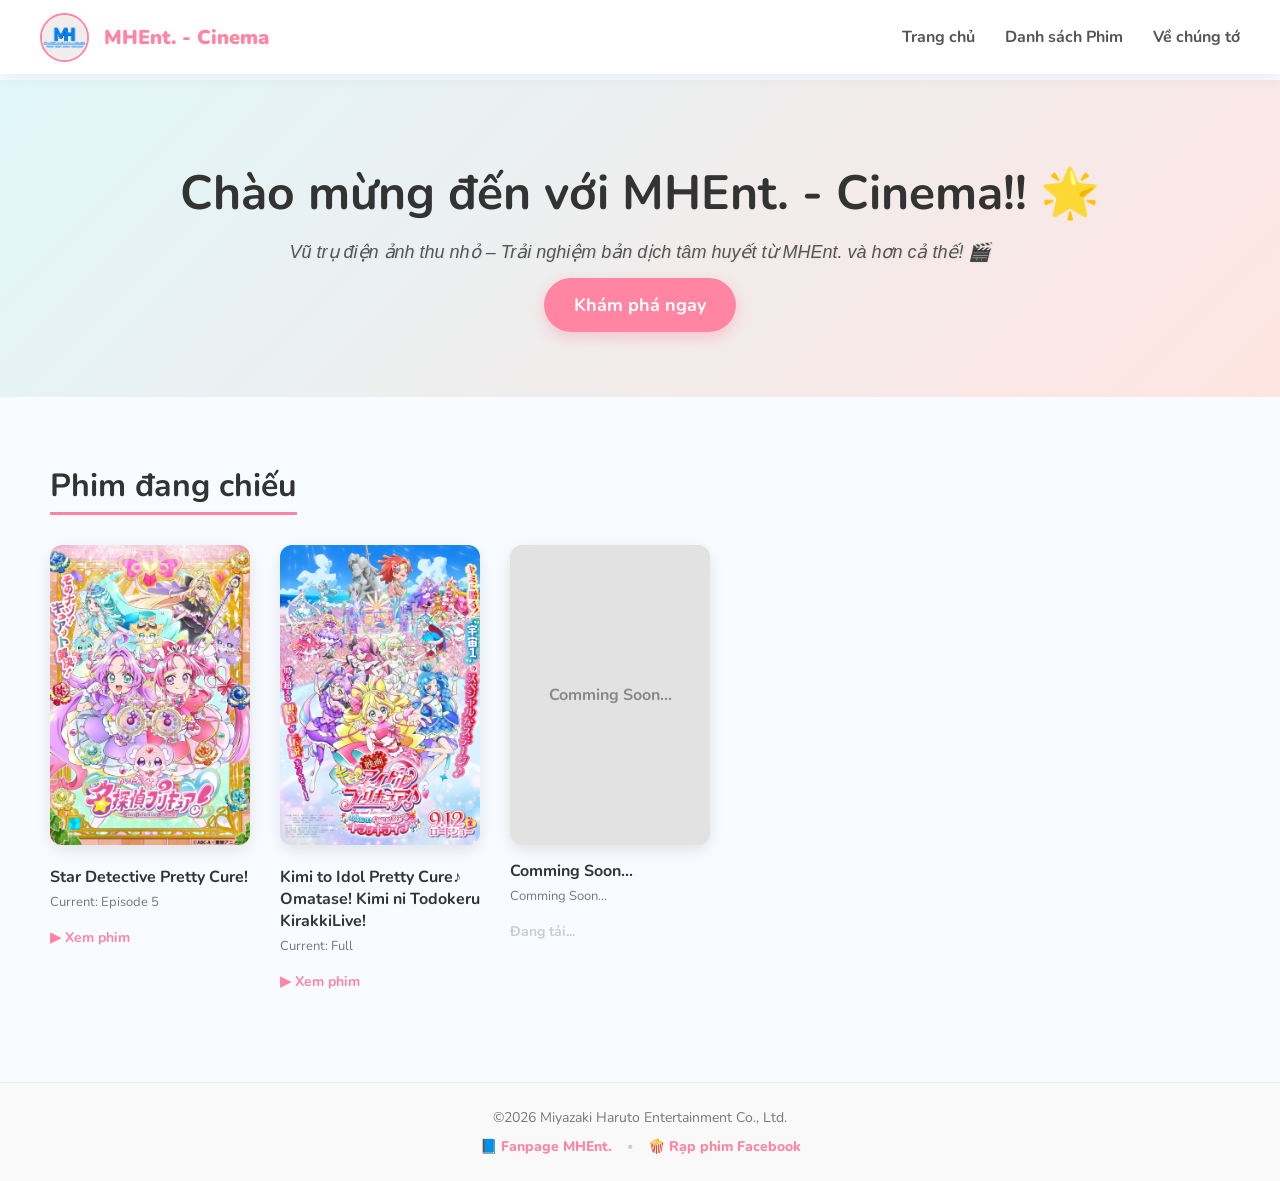
==== commit 5ef2ffa1: "Change Index, Style" ====
--- a/index.html
+++ b/index.html
@@ -26,8 +26,8 @@
 
     <header class="hero">
         <h1>Chào mừng đến với MHEnt. - Cinema!! 🌟</h1>
-        <p class="small-description">Nơi lưu giữ những giấc mơ màu nhiệm và các bản vietsub đầy tâm huyết.</p>
-        <a onclick="window.location.href='index.html#phim-dang-chieu'" class="btn-primary">Khám phá ngay</a>
+        <p class="small-description">Vũ trụ điện ảnh thu nhỏ – Trải nghiệm bản dịch tâm huyết từ MHEnt. và hơn cả thế! 🎬</p>
+        <a onclick="window.location.href='index.html#phim-dang-chieu'" class="btn-primary" style="cursor: pointer;">Khám phá ngay </a>
     </header>
 
     <main id="phim-dang-chieu" class="movie-section">
--- a/style.css
+++ b/style.css
@@ -94,6 +94,7 @@
     background: linear-gradient(135deg, #e0f7fa 0%, #ffe4e1 100%);
     padding: 80px 20px;
     text-align: center;
+    gap: 15px; /* Khoảng cách tự động giữa H1, P và Button */
 }
 
 .hero h1 {
@@ -109,6 +110,8 @@
     font-style: italic;
     color: #555; /* Làm màu chữ xám đậm một chút để dễ đọc trên nền sáng */
     text-shadow: 1px 1px 2px rgba(0, 0, 0, 0.05); /* Hiệu ứng nổi chữ nhẹ nhàng */
+    margin-bottom: 30px; /* Đẩy cái nút xuống dưới 30px */
+    display: block;      /* Đảm bảo nó chiếm trọn một hàng riêng */
 }
 
 .btn-primary {
@@ -121,6 +124,9 @@
     font-size: 18px;
     box-shadow: 0 5px 15px rgba(255, 133, 162, 0.4);
     transition: transform 0.2s;
+}
+.btn-primary:hover {
+    transform: translateY(-5px);
 }
 
 .movie-section {
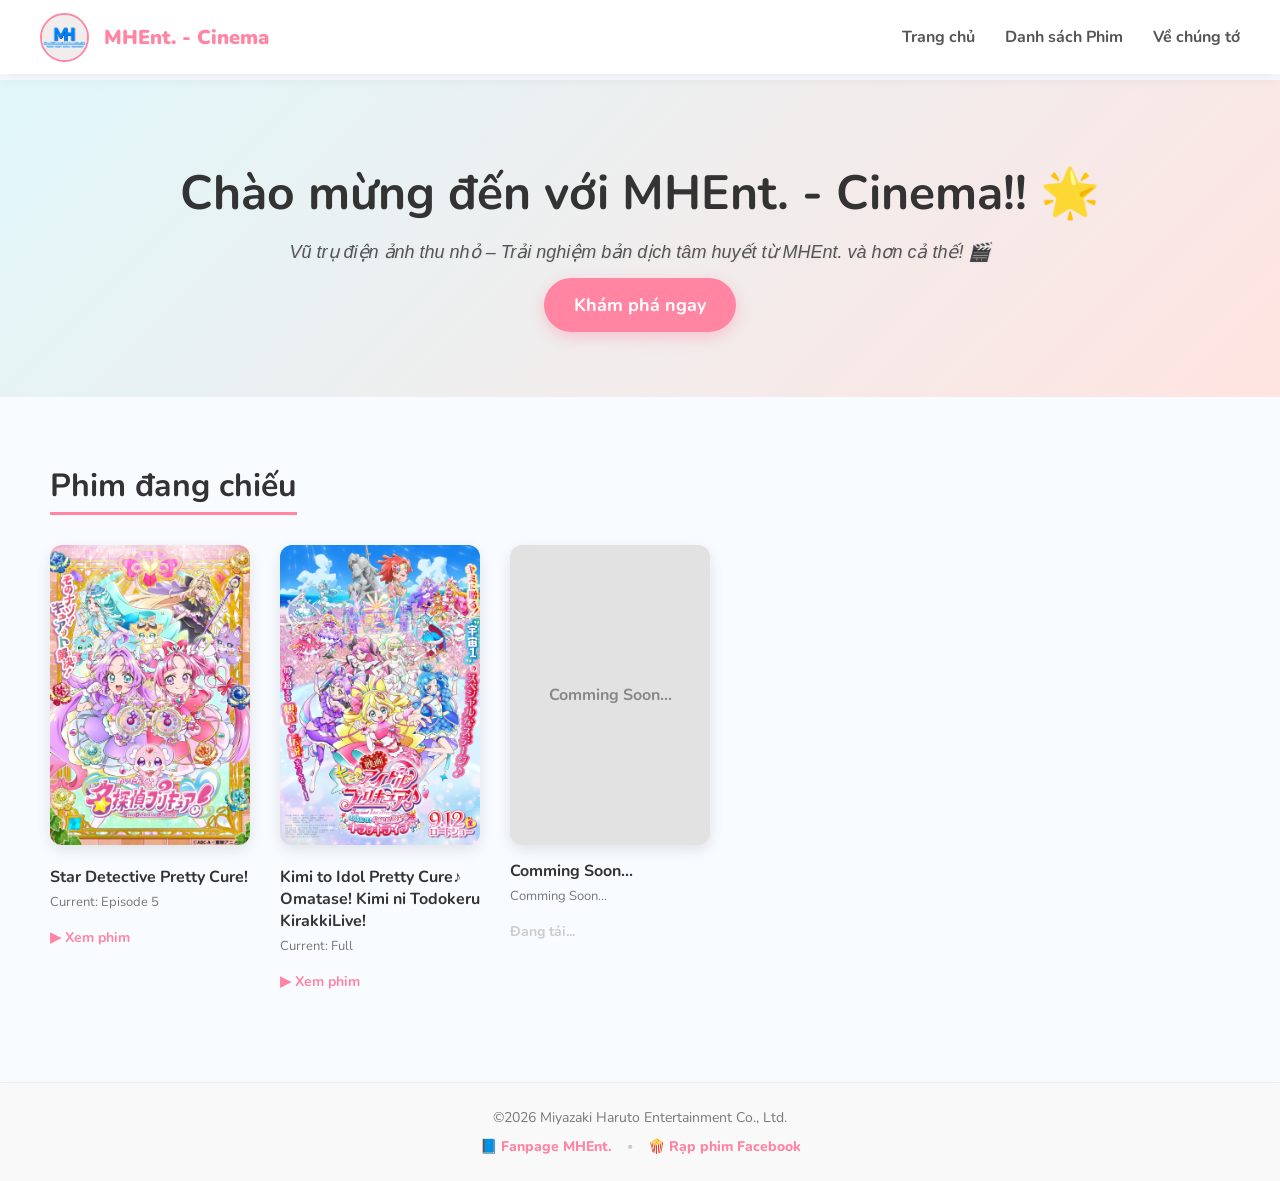
==== commit 251dcff3: "Add Banned continue scroll" ====
--- a/index.html
+++ b/index.html
@@ -82,6 +82,13 @@
     </footer>
 
     <script>
+        // 🛑 BÙA CHÚ CẤM TRÌNH DUYỆT TỰ ĐỘNG CUỘN TRANG
+        if ('scrollRestoration' in history) {
+            history.scrollRestoration = 'manual'; // Tắt tính năng tự cuộn của Chrome
+        }
+        // Ép trang web luôn bắt đầu từ tọa độ (0, 0) - Tức là trên cùng màn hình
+        window.scrollTo(0, 0);
+        
         // Tính năng Back to Top (Phiên bản chống lỗi)
         const backToTopBtn = document.getElementById("btn-back-to-top");
 
--- a/style.css
+++ b/style.css
@@ -14,6 +14,11 @@
 /* =========================================
    1. THIẾT LẬP CHUNG & MENU
    ========================================= */
+
+html {
+  scroll-behavior: smooth;
+}
+
 body {
     font-family: 'Nunito', sans-serif;
     margin: 0;
@@ -21,6 +26,18 @@
     padding-top: 80px;
     background-color: #f8fbff;
     color: #333;
+    animation: fadeInPage 0.35s ease-in-out forwards;
+}
+
+@keyframes fadeInPage {
+    from {
+        opacity: 0;
+        transform: translateY(15px); /* Khởi đầu hơi chìm xuống 15px */
+    }
+    to {
+        opacity: 1;
+        transform: translateY(0); /* Nổi lên vị trí ban đầu */
+    }
 }
 
 .navbar {
@@ -293,37 +310,52 @@
     display: flex; 
     gap: 15px; 
     margin-top: 30px; 
-}
-
+    flex-wrap: wrap; /* MA THUẬT 1: Hết chỗ thì tự nhảy xuống hàng, không ép dẹp nút */
+}
+
+/* Định dạng chung cho cả 3 nút để bằng vai phải lứa */
+.btn-watch, .btn-trailer, .btn-continue {
+    padding: 12px 25px; 
+    border-radius: 10px; /* Giữ nguyên bo góc 10px của cậu */
+    font-weight: bold; 
+    transition: 0.2s; 
+    text-decoration: none;
+    display: inline-flex; 
+    align-items: center; 
+    justify-content: center;
+    white-space: nowrap; /* MA THUẬT 2: Cấm tuyệt đối chữ rớt xuống 2 dòng */
+    border: none;
+    cursor: pointer;
+}
+
+/* Màu nút 1 */
 .btn-watch { 
     background: #ff85a2; 
     color: white; 
-    padding: 12px 25px; 
-    text-decoration: none; 
-    border-radius: 10px; 
-    font-weight: bold; 
-    transition: 0.2s; 
-}
-
+}
 .btn-watch:hover { 
     background: #ff5277; 
     transform: translateY(-3px); 
 }
 
+/* Màu nút 2 */
 .btn-trailer { 
     background: #333; 
     color: white; 
-    padding: 12px 25px; 
-    border: none; 
-    border-radius: 10px; 
-    font-weight: bold; 
-    cursor: pointer; 
-    transition: 0.2s; 
-}
-
+}
 .btn-trailer:hover { 
     background: #000; 
     transform: translateY(-3px); 
+}
+
+/* Màu nút 3 (Mới thêm) */
+.btn-continue {
+    background: #ff9a55; /* Màu cam nổi bật */
+    color: white;
+}
+.btn-continue:hover {
+    background: #e8833e;
+    transform: translateY(-3px);
 }
 
 /* Popup Trailer */
@@ -368,9 +400,40 @@
 /* =========================================
    4. TRANG XEM PHIM (WATCH PAGE)
    ========================================= */
+.back-navigation {
+    margin: 0 0 15px 0; /* Giảm margin dưới xuống còn 15px để nút sát vào video */
+    display: flex;
+    justify-content: flex-start;
+    width: fit-content;
+}
+
+.btn-back {
+    background-color: rgba(255, 255, 255, 0.8); /* Nền trắng trong suốt nhẹ */
+    color: #ff85a2; /* Màu hồng thương hiệu MHEnt. */
+    border: 2px solid #ff85a2;
+    padding: 8px 20px;
+    border-radius: 50px; /* Bo tròn cực mạnh */
+    font-weight: bold;
+    cursor: pointer;
+    transition: all 0.3s ease;
+    display: flex;
+    align-items: center;
+    gap: 8px;
+    display: inline-block;
+    max-width: 300px; /* hoặc giá trị phù hợp */
+    width: auto;
+    white-space: nowrap;
+}
+
+.btn-back:hover {
+    background-color: #ff85a2;
+    color: white;
+    transform: translateX(-5px); /* Hiệu ứng nhích nhẹ sang trái khi hover */
+}
+
 .watch-container {
     max-width: 1350px;
-    margin: 100px auto 50px;
+    margin: 80px auto 50px;
     padding: 0 40px;
 }
 
